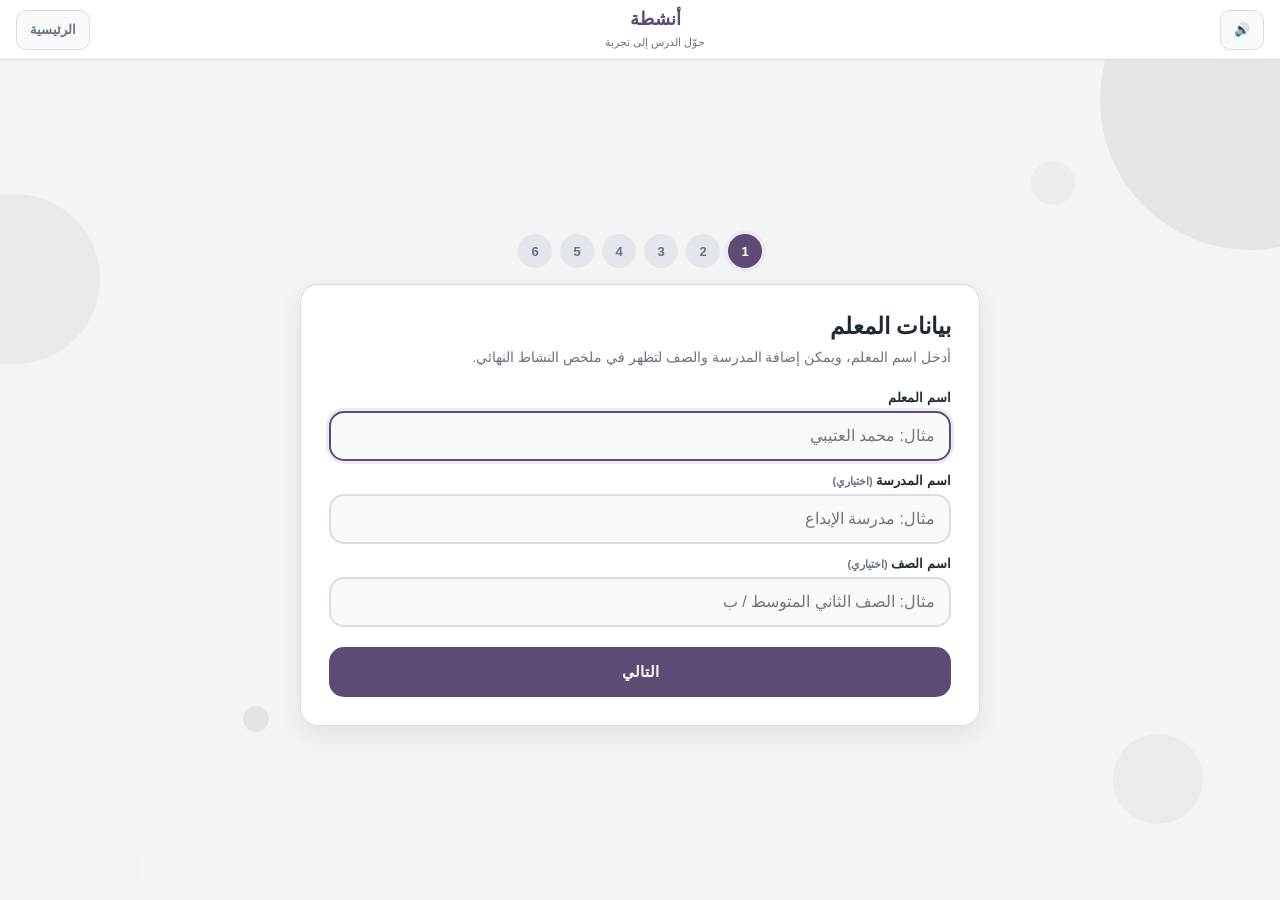
==== activities/letters/index.html @ 23b94d95 "Initial commit" ====
<!doctype html>
<html lang="ar" dir="rtl">
<head>
<meta charset="utf-8">
<meta name="viewport" content="width=device-width,initial-scale=1,viewport-fit=cover">
<title>تحدي الحروف | أنشطة</title>

<!-- الطبقة المشتركة -->
<link rel="stylesheet" href="../../shared/css/base.css">
<link rel="stylesheet" href="../../shared/css/theme.css">
<link rel="stylesheet" href="../../shared/css/components.css">

<!-- أنماط النشاط -->
<link rel="stylesheet" href="style.css">
</head>
<body>
<canvas id="confetti"></canvas>

<header class="app-header">
  <button id="soundBtn" class="icon-btn" type="button">🔊</button>
  <div class="brand"><strong>أنشطة</strong><span>حوّل الدرس إلى تجربة</span></div>
  <button id="homeBtn" class="icon-btn" type="button">الرئيسية</button>
</header>

<!-- ======= الويزارد ======= -->
<section id="wizard" class="screen active">
  <div class="blobs" aria-hidden="true">
    <span class="blob b1"></span><span class="blob b2"></span><span class="blob b3"></span>
    <span class="blob b4"></span><span class="blob b5"></span><span class="blob b6"></span>
  </div>
  <div class="wizard-wrap">
    <div id="steps" class="steps"></div>
    <div class="panel">
      <div id="wc"></div>
      <div id="err" class="error"></div>
      <div id="nav" class="nav"></div>
    </div>
  </div>
</section>

<!-- ======= اللعب ======= -->
<section id="game" class="screen">
  <div class="game-layout">
    <aside class="side">
      <div class="side-title">الفرق والنقاط</div>
      <div id="teacher" class="teacher-name"></div>
      <div id="teams"></div>
    </aside>

    <main class="main">
      <div id="turn" class="turn-bar"></div>

      <div id="boardBox" class="board-card">
        <div class="board-head">
          <h2>اختر حرفًا</h2>
          <span id="progress"></span>
        </div>
        <div id="board" class="letters"></div>
      </div>

      <div id="questionBox" class="question-card">
        <div class="q-top">
          <div>
            <div id="cat" class="q-category"></div>
            <div class="q-hint">تبدأ الإجابة بالحرف المختار</div>
          </div>
          <div id="bigLetter" class="big-letter"></div>
        </div>
        <div id="questionImageWrap" class="question-image-wrap"><img id="questionImage" class="question-image" alt="صورة السؤال"></div>
        <div id="q" class="q-text"></div>
        <div id="timer" class="timer hidden">
          <span>⏱️</span>
          <div class="timer-track"><div id="fill" class="timer-fill"></div></div>
          <b id="timeNum"></b>
        </div>
        <div id="answer" class="answer-box"></div>
        <div class="q-actions has-change">
          <button id="changeQuestion" class="action change-question hidden" type="button">تغيير السؤال</button>
          <button id="reveal" class="action reveal" type="button">إظهار الإجابة</button>
          <button id="correct" class="action correct hidden" type="button">إجابة صحيحة +1</button>
          <button id="wrong" class="action wrong hidden" type="button">إجابة خاطئة 0</button>
        </div>
        <div id="msg" class="result-message"></div>
        <button id="next" class="next hidden" type="button">الحرف التالي ←</button>
      </div>
    </main>

    <aside class="teacher-tools">
      <div class="side-title">أدوات المعلم</div>
      <button id="pause" class="tool-btn" type="button">إيقاف المؤقت</button>
      <button id="add" class="tool-btn" type="button">+10 ثوانٍ</button>
      <button id="reset" class="tool-btn" type="button">إعادة المؤقت</button>
      <div class="tool-label">تغيير الوقت لكل الأسئلة</div>
      <select id="liveTime" class="live-time">
        <option value="0">بدون مؤقت</option>
        <option value="15">15 ثانية</option>
        <option value="20">20 ثانية</option>
        <option value="30">30 ثانية</option>
        <option value="45">45 ثانية</option>
        <option value="60">60 ثانية</option>
      </select>
      <div id="roundInfo" class="round-info"></div>
      <button id="end" class="tool-btn end" type="button">إنهاء النشاط</button>
    </aside>
  </div>
</section>

<!-- ======= النتائج ======= -->
<section id="results" class="screen">
  <div class="blobs" aria-hidden="true">
    <span class="blob b1"></span><span class="blob b2"></span><span class="blob b3"></span>
    <span class="blob b4"></span><span class="blob b5"></span><span class="blob b6"></span>
  </div>
  <div class="results-card">
    <div class="trophy">🏆</div>
    <h1>تقرير النشاط</h1>
    <div class="teacher-highlight"><span>إعداد وتقديم</span><b id="resultTeacher"></b></div>
    <div id="finalMeta" class="final-meta"></div>
    <div id="winner" class="winner"></div>
    <div id="rows" class="results-list"></div>
    <div style="margin:18px 0 10px;text-align:center;color:var(--muted);font-size:13px;"><strong style="display:block;color:var(--primary);margin-bottom:4px;">شكرًا لاستخدام أنشطة</strong>حوّل الدرس إلى تجربة</div>
    <button id="newGame" class="btn btn-primary" type="button">جلسة جديدة</button>
  </div>
</section>

<!-- منطق النشاط -->
<script src="app.js"></script>
</body>
</html>
---- shared/css/base.css ----
/* ============================================================
   base.css — الأساسيات المشتركة بين كل الأنشطة
   ------------------------------------------------------------
   يحتوي لاحقًا على:
   - التصفير (reset) وصندوق القياس
   - تعريفات @font-face من assets/fonts
   - الطباعة الأساسية والاتجاه RTL
   - قواعد الشاشات والحاويات
   ملاحظة: لا يُكتب هنا أي لون صريح — الألوان في theme.css
   ============================================================ */
---- shared/css/theme.css ----
/* ============================================================
   theme.css — هوية أنشطة
   ------------------------------------------------------------
   المصدر الوحيد للألوان والخطوط والزوايا والظلال.
   تبديل الثيم = استبدال هذا الملف بملف من assets/themes
   دون لمس أي قاعدة CSS أخرى.

   يحتوي لاحقًا على:
   - ألوان الهوية: موف غامق، موف باستيل، أخضر سيج، بيج، أبيض
   - الألوان الدلالية: أساسي، ثانوي، نجاح، خطأ، تنبيه
   - لوحة ألوان الفرق
   - سلاسل الخطوط: العناوين والنصوص
   - الزوايا والظلال
   ============================================================ */
---- shared/css/components.css ----
/* ============================================================
   components.css — مكوّنات الواجهة المتكرّرة
   ------------------------------------------------------------
   يحتوي لاحقًا على:
   - الأزرار بأنواعها
   - البطاقات واللوحات
   - الحبوب (pills) وبطاقات الاختيار
   - خطوات الويزارد
   - بطاقات الفرق والنقاط
   - المؤقت وشريط التقدم
   - النوافذ والرسائل
   ملاحظة: كل لون يمرّ عبر متغيّر من theme.css
   ============================================================ */
---- activities/letters/style.css ----
/* ============================================================
   تحدي الحروف — أنماط النشاط
   منقولة كما هي من النسخة النهائية v3 دون تغيير في التصميم أو الهوية.
   ============================================================ */

/* ============ هوية أنشطة — نظام الألوان ============ */
:root{
  --purple:#6B587F; --purple-deep:#4E405F; --navy:#243447; --slate:#536273;
  --sage:#7E9F94; --sand:#EDE7DE;
  --bg:#F3F4F6; --surface:#FFFFFF; --card:#F8F9FB; --border:#D9DEE5;
  --text:#202A35; --muted:#667382; --light:#98A2AE;
  --primary:#5E4B73; --primary-light:#EEEAF3;
  --secondary:#3F6B68; --secondary-light:#E8F0EF;
  --success:#367A55; --success-light:#E7F3EC;
  --danger:#B34A4A; --danger-light:#F9EAEA;
  --warning:#A87724; --warning-light:#F7F0E1;
  --radius:14px; --shadow:0 8px 24px rgba(32,42,53,.09);
  --shadow-soft:0 3px 12px rgba(32,42,53,.06);
  --font-body:"IBM Plex Sans Arabic",Tajawal,"Segoe UI",Tahoma,Arial,sans-serif;
  --font-head:Tajawal,"IBM Plex Sans Arabic","Segoe UI",Tahoma,Arial,sans-serif;
}
*{box-sizing:border-box}
html,body{max-width:100%;overflow-x:hidden}
body{margin:0;font-family:var(--font-body);background:var(--bg);color:var(--text);
  min-height:100vh;min-height:100dvh;padding-bottom:env(safe-area-inset-bottom,0)}
button,input,select{font:inherit;max-width:100%}
button{cursor:pointer;-webkit-appearance:none;appearance:none;border:0;
  touch-action:manipulation;-webkit-tap-highlight-color:transparent}
.hidden{display:none !important}

/* العناوين بخط Tajawal */
.brand strong,.title,.q-text,.big-letter,.letter,.team-score,
.results-card h1,.winner,.board-head h2,.turn-bar,.choice b,.btn-start{font-family:var(--font-head)}

/* ============ الأشكال الزخرفية — شاشات الإعداد والملخص والنتائج فقط ============ */
.blobs{position:absolute;inset:0;overflow:hidden;pointer-events:none;z-index:0}
.blob{position:absolute;border-radius:50%;opacity:.08}
.blob.b1{width:300px;height:300px;background:var(--navy);
  inset-inline-start:-120px;top:-110px;opacity:.07}
.blob.b2{width:170px;height:170px;background:var(--sage);
  inset-inline-end:-70px;top:16%;opacity:.10}
.blob.b3{width:240px;height:240px;background:var(--sand);
  inset-inline-end:-100px;bottom:-90px;opacity:.080}
.blob.b4{width:90px;height:90px;background:var(--purple);
  inset-inline-start:6%;bottom:9%;opacity:.06}
.blob.b5{width:44px;height:44px;background:var(--sage);
  inset-inline-start:16%;top:12%;opacity:.08}
.blob.b6{width:26px;height:26px;background:var(--navy);
  inset-inline-end:19%;bottom:20%;opacity:.08}

/* ============ الهيدر ============ */
.app-header{height:60px;background:var(--surface);border-bottom:1px solid var(--border);
  display:flex;align-items:center;justify-content:space-between;padding:0 16px;
  position:sticky;top:0;z-index:30;padding-top:env(safe-area-inset-top,0);
  height:calc(60px + env(safe-area-inset-top,0))}
.brand{text-align:center;line-height:1.25}
.brand strong{display:block;color:var(--primary);font-size:18px;font-weight:900}
.brand span{color:var(--muted);font-size:11px}
.icon-btn{background:var(--card);border:1px solid var(--border);border-radius:10px;
  padding:9px 13px;color:var(--muted);font-weight:700;font-size:13px;min-height:40px}
.icon-btn:hover{border-color:var(--primary);color:var(--primary)}

/* ============ الشاشات ============ */
.screen{display:none}
.screen.active{display:block}
#wizard.active{display:flex;min-height:calc(100vh - 60px);min-height:calc(100dvh - 60px);
  align-items:center;justify-content:center;padding:20px 16px;position:relative;overflow:hidden}
#results.active{display:flex;min-height:calc(100vh - 60px);min-height:calc(100dvh - 60px);
  align-items:center;justify-content:center;padding:22px 16px;position:relative;overflow:hidden}

/* ============ الويزارد ============ */
.wizard-wrap{width:min(680px,100%);position:relative;z-index:1}
.steps{display:flex;justify-content:center;gap:8px;margin-bottom:16px;flex-wrap:wrap}
.step-dot{width:34px;height:34px;border-radius:50%;display:grid;place-items:center;
  background:#E3E7EC;color:var(--muted);font-weight:900;font-size:13px;transition:.2s}
.step-dot.active{background:var(--primary);color:#fff;box-shadow:0 0 0 4px var(--primary-light)}
.step-dot.done{background:var(--sage);color:#2F4A41}
.panel{background:var(--surface);border:1px solid var(--border);border-radius:18px;
  box-shadow:var(--shadow);padding:28px}
.title{font-size:23px;font-weight:900;margin-bottom:6px}
.subtitle{color:var(--muted);font-size:14px;line-height:1.7;margin-bottom:20px}
.error{display:none;background:var(--danger-light);border:1px solid var(--danger);
  color:var(--danger);padding:10px 14px;border-radius:10px;font-weight:800;
  font-size:13px;margin-top:12px}
.error.show{display:block}

input[type=text]{width:100%;padding:14px;border:2px solid var(--border);border-radius:15px;
  background:var(--card);font-size:16px;outline:none;color:var(--text)}
input[type=text]:focus{border-color:var(--primary);box-shadow:0 0 0 3px var(--primary-light)}

/* بطاقات الاختيار — المرحلة */
.cards{display:grid;grid-template-columns:repeat(2,1fr);gap:10px}
.choice{padding:18px 12px;border:2px solid var(--border);background:var(--card);
  border-radius:18px;text-align:center;transition:.18s;color:var(--text)}
.choice b{font-size:17px;font-weight:900;color:var(--primary);display:block}
.choice small{color:var(--muted);font-size:11px;display:block;margin-top:3px}
.choice:hover{border-color:var(--primary);background:var(--primary-light)}
.choice.selected{border-color:var(--primary);background:var(--primary-light);
  box-shadow:0 0 0 3px rgba(31,95,122,.14)}

/* المجالات */
.category-grid{display:grid;grid-template-columns:repeat(3,1fr);gap:9px}
.cat-choice{padding:13px 10px;border:2px solid var(--border);border-radius:15px;
  background:var(--card);font-weight:800;color:var(--muted);font-size:13px;transition:.18s}
.cat-choice:hover{border-color:var(--secondary);color:var(--secondary)}
.cat-choice.selected{border-color:var(--secondary);background:var(--secondary-light);color:var(--secondary)}
.count-line{margin-top:12px;color:var(--muted);font-size:13px;font-weight:700}
.count-line b{color:var(--primary);font-size:16px}

/* الفرق والألوان */
.pills{display:flex;flex-wrap:wrap;gap:8px}
.pill{padding:10px 15px;border:2px solid var(--border);border-radius:16px;
  background:var(--card);color:var(--muted);font-weight:800;font-size:14px;transition:.18s}
.pill:hover{border-color:var(--primary);color:var(--primary)}
.pill.selected{border-color:var(--primary);background:var(--primary-light);color:var(--primary)}
.team-config{display:grid;gap:11px;margin-top:14px}
.team-config-row{padding:13px;border:1px solid var(--border);border-radius:13px;background:var(--card)}
.team-input{display:flex;gap:10px;align-items:center;margin-bottom:10px}
.badge{width:40px;height:40px;border-radius:11px;display:grid;place-items:center;
  font-size:19px;flex-shrink:0}
.team-input input{flex:1;border:1px solid var(--border);padding:10px 12px;border-radius:10px;
  background:var(--surface);font-weight:800;font-size:15px;outline:none;color:var(--text)}
.team-input input:focus{border-color:var(--primary)}
.palette{display:flex;gap:8px;flex-wrap:wrap}
.swatch{width:34px;height:34px;border-radius:50%;border:3px solid transparent;transition:.16s;padding:0}
.swatch:hover:not(:disabled){transform:scale(1.12)}
.swatch.selected{border-color:#fff;box-shadow:0 0 0 3px var(--text)}
.swatch:disabled{opacity:.22;cursor:not-allowed}

/* الملخص */
.summary{display:grid;gap:9px;margin-bottom:18px}
.summary-row{display:flex;justify-content:space-between;align-items:center;gap:12px;
  padding:12px 15px;background:var(--card);border:1px solid var(--border);border-radius:11px;font-size:14px}
.summary-row span{color:var(--muted);font-weight:700;white-space:nowrap}
.summary-row b{text-align:left;font-weight:900}

/* الأزرار */
.nav{display:flex;gap:10px;margin-top:20px}
.btn{border-radius:15px;padding:14px 20px;font-weight:900;font-size:15px;transition:.18s;min-height:50px}
.btn-primary{background:var(--primary);color:#fff;flex:1}
.btn-primary:hover{background:#4E405F}
.btn-secondary{background:var(--card);border:1px solid var(--border);color:var(--muted)}
.btn-secondary:hover{border-color:var(--primary);color:var(--primary)}
/* زر البدء بالموف الغامق حسب الهوية */
.btn-start{width:100%;background:var(--primary);color:#fff;font-size:18px;padding:18px;
  box-shadow:0 5px 16px rgba(94,75,115,.24)}
.btn-start:hover{background:#4E405F}

/* ============ شاشة اللعب ============ */
.game-layout{display:grid;grid-template-columns:225px minmax(0,1fr) 205px;gap:13px;
  padding:13px;align-items:start;padding-bottom:calc(13px + env(safe-area-inset-bottom,0))}
.side,.teacher-tools{background:var(--surface);border:1px solid var(--border);
  border-radius:16px;padding:14px;box-shadow:var(--shadow-soft);position:sticky;top:75px;min-width:0}
.side-title{font-size:12px;color:var(--muted);font-weight:900;margin-bottom:11px;letter-spacing:.4px}
.teacher-name{font-size:11px;color:var(--primary);background:var(--primary-light);
  padding:9px;border-radius:9px;margin-bottom:11px;font-weight:800;line-height:1.5}
.team-card{padding:11px;border-radius:12px;margin-bottom:9px;border:2px solid transparent;transition:.2s}
.team-card.current{border-color:currentColor;box-shadow:0 3px 12px rgba(23,32,51,.1)}
.team-line{display:flex;gap:7px;align-items:center;font-size:13px;font-weight:900}
.team-score{text-align:center;font-size:29px;font-weight:900;margin-top:4px}

.main{display:grid;gap:11px;min-width:0}
.turn-bar{padding:13px 16px;background:var(--primary-light);border:2px solid var(--primary);
  border-radius:12px;font-weight:900;color:var(--primary);font-size:15px}
.board-card,.question-card{background:var(--surface);border:1px solid var(--border);
  border-radius:16px;padding:18px;box-shadow:var(--shadow-soft);min-width:0}
.board-head{display:flex;align-items:center;justify-content:space-between;margin-bottom:14px;gap:10px}
.board-head h2{margin:0;font-size:17px;font-weight:900}
.board-head span{font-size:12px;color:var(--muted);font-weight:700}
.letters{display:grid;grid-template-columns:repeat(7,1fr);gap:8px}
.letter{aspect-ratio:1;border:2px solid var(--border);border-radius:15px;background:var(--card);
  color:var(--primary);font-size:23px;font-weight:900;transition:.16s}
.letter:hover:not(:disabled){border-color:var(--primary);background:var(--primary-light);transform:translateY(-2px)}
.letter:disabled{cursor:default}
.letter.closed{background:#E2E6EA !important;border-color:#AEB7C0 !important;color:#697480 !important}

#questionBox{display:none}
#questionBox.show{display:block}
.q-top{display:flex;justify-content:space-between;align-items:center;gap:12px}
.q-category{font-size:12px;color:var(--muted);font-weight:800}
.q-hint{font-size:11px;color:var(--light)}
.big-letter{width:56px;height:56px;border-radius:18px;background:var(--primary);color:#fff;
  display:grid;place-items:center;font-size:30px;font-weight:900;flex-shrink:0;
  box-shadow:0 4px 14px rgba(94,75,115,.30)}
.q-text{font-size:clamp(18px,2.4vw,26px);font-weight:900;text-align:center;
  line-height:1.6;padding:18px 4px;overflow-wrap:anywhere}
.timer{display:flex;gap:9px;align-items:center;margin:4px 0 14px}
.timer-track{height:9px;background:var(--border);border-radius:10px;overflow:hidden;flex:1}
.timer-fill{height:100%;background:var(--success);width:100%;transition:width 1s linear}
.timer-fill.warn{background:var(--warning)}
.timer-fill.danger{background:var(--danger)}
.timer b{font-size:14px;font-weight:900;min-width:46px}
.answer-box{display:none;background:var(--secondary-light);border:2px solid var(--secondary);
  color:var(--secondary);padding:14px;border-radius:11px;text-align:center;
  font-weight:900;margin-bottom:11px;font-size:17px}
.answer-box.show{display:block}
.q-actions{display:grid;grid-template-columns:1fr 1fr;gap:9px}
.action{padding:15px;border-radius:11px;font-weight:900;font-size:15px;transition:.18s;min-height:52px}
.reveal{background:var(--primary);color:#fff}
.reveal:hover{background:#4E405F}
.correct{background:var(--success);color:#fff}
.correct:hover{background:#315957}
.wrong{background:var(--danger-light);border:2px solid var(--danger);color:var(--danger)}
.wrong:hover{background:var(--danger);color:#fff}
.next{width:100%;background:var(--secondary);color:#fff;margin-top:10px;
  padding:15px;border-radius:13px;font-weight:900;font-size:15px;min-height:52px}
.next:hover{background:#315957}
.result-message{display:none;padding:12px;border-radius:10px;text-align:center;
  font-weight:900;margin-top:10px;font-size:14px}
.result-message.show{display:block}
.result-message.good{background:var(--success-light);color:var(--success)}
.result-message.bad{background:var(--danger-light);color:var(--danger)}

.tool-btn{width:100%;padding:11px;border:1px solid var(--border);border-radius:10px;
  background:var(--card);margin-bottom:8px;color:var(--muted);font-weight:800;
  font-size:13px;transition:.18s;min-height:44px}
.tool-btn:hover{border-color:var(--primary);color:var(--primary)}
.tool-btn.end{color:var(--danger);border-color:var(--danger);background:var(--danger-light)}
.tool-btn.end:hover{background:var(--danger);color:#fff}
.tool-label{font-size:11px;color:var(--muted);font-weight:800;margin:10px 0 6px}
.live-time{width:100%;padding:11px;border:1px solid var(--border);border-radius:10px;
  background:var(--card);color:var(--text);font-weight:700}
.round-info{margin:11px 0;padding:10px;background:var(--card);border:1px solid var(--border);
  border-radius:10px;font-size:12px;color:var(--muted);font-weight:700;line-height:1.6}

/* ============ النتائج ============ */
.results-card{width:min(660px,100%);padding:34px 28px;text-align:center;background:var(--surface);
  border:1px solid var(--border);border-radius:18px;box-shadow:var(--shadow);
  position:relative;z-index:1}
.trophy{font-size:58px}
.results-card h1{margin:8px 0;font-size:26px;font-weight:900}
.winner{color:var(--primary);font-size:20px;font-weight:900;margin-bottom:18px}
.results-list{display:grid;gap:9px;margin-bottom:20px}
.result-row{display:grid;grid-template-columns:46px 1fr 92px;align-items:center;
  padding:13px;border:1px solid var(--border);border-radius:12px;background:var(--card);text-align:right}
.result-row.first{background:var(--warning-light);border-color:var(--warning)}

canvas#confetti{position:fixed;inset:0;pointer-events:none;z-index:100;display:none}

/* ============ الاستجابة ============ */
@media(max-width:930px){
  .game-layout{grid-template-columns:1fr}
  .main{order:-1}
  .side,.teacher-tools{position:static}
}
@media(max-width:560px){
  .panel{padding:20px 15px}
  .cards{grid-template-columns:1fr}
  .category-grid{grid-template-columns:1fr 1fr}
  .letters{grid-template-columns:repeat(5,1fr);gap:6px}
  .letter{font-size:20px}
  .q-actions{grid-template-columns:1fr}
  .reveal{grid-column:auto}
  .game-layout{padding:9px}
  .board-card,.question-card{padding:14px}
  .brand strong{font-size:15px}
  .results-card{padding:24px 16px}
}

/* ============ إضافات التوثيق والملخص ============ */
.teacher-fields{display:grid;gap:12px}
.field-label{display:block;font-size:13px;font-weight:900;color:var(--text);margin-bottom:6px}
.field-label .optional{font-weight:700;color:var(--muted);font-size:11px}
.category-toolbar{display:flex;align-items:center;justify-content:space-between;gap:10px;margin-bottom:12px;flex-wrap:wrap}
.select-all-btn{padding:9px 14px;border:1px solid var(--primary);border-radius:10px;background:var(--primary-light);color:var(--primary);font-weight:900}
.select-all-btn:hover{background:var(--primary);color:#fff}
.summary{direction:rtl}
.summary-row{display:grid!important;grid-template-columns:minmax(120px,34%) minmax(0,1fr);align-items:start!important;text-align:right!important}
.summary-row span,.summary-row b{text-align:right!important;white-space:normal!important;line-height:1.6}
.summary-row b{overflow-wrap:anywhere}
.question-image-wrap{display:none;justify-content:center;align-items:center;margin:12px auto 4px;min-height:120px}
.question-image-wrap.show{display:flex}
.question-image{display:block;max-width:min(320px,84%);max-height:180px;object-fit:contain;background:#fff;border:1px solid var(--border);border-radius:14px;padding:14px;box-shadow:var(--shadow-soft)}
.final-meta{display:grid;grid-template-columns:repeat(3,1fr);gap:9px;margin:14px 0 18px}
.final-meta-card{background:var(--card);border:1px solid var(--border);border-radius:12px;padding:11px;text-align:right}
.final-meta-card span{display:block;color:var(--muted);font-size:11px;font-weight:800;margin-bottom:4px}
.final-meta-card b{display:block;color:var(--text);font-size:14px;line-height:1.5;overflow-wrap:anywhere}
.teacher-highlight{margin:12px 0 16px;padding:16px;background:var(--primary-light);border:2px solid var(--primary);border-radius:14px;text-align:center}
.teacher-highlight span{display:block;color:var(--muted);font-size:12px;font-weight:800}
.teacher-highlight b{display:block;color:var(--primary);font-size:24px;font-weight:900;margin-top:4px}
.activity-proof{margin-top:14px;color:var(--muted);font-size:12px;line-height:1.7}
@media(max-width:560px){
  .final-meta{grid-template-columns:1fr}
  .summary-row{grid-template-columns:1fr}
}


.change-question{background:var(--card);border:2px solid var(--warning);color:var(--warning)}
.change-question:hover{background:var(--warning);color:#fff}
.q-actions.has-change{grid-template-columns:minmax(0,.8fr) minmax(0,1.2fr)}
@media(max-width:560px){
  .q-actions.has-change{grid-template-columns:1fr}
}
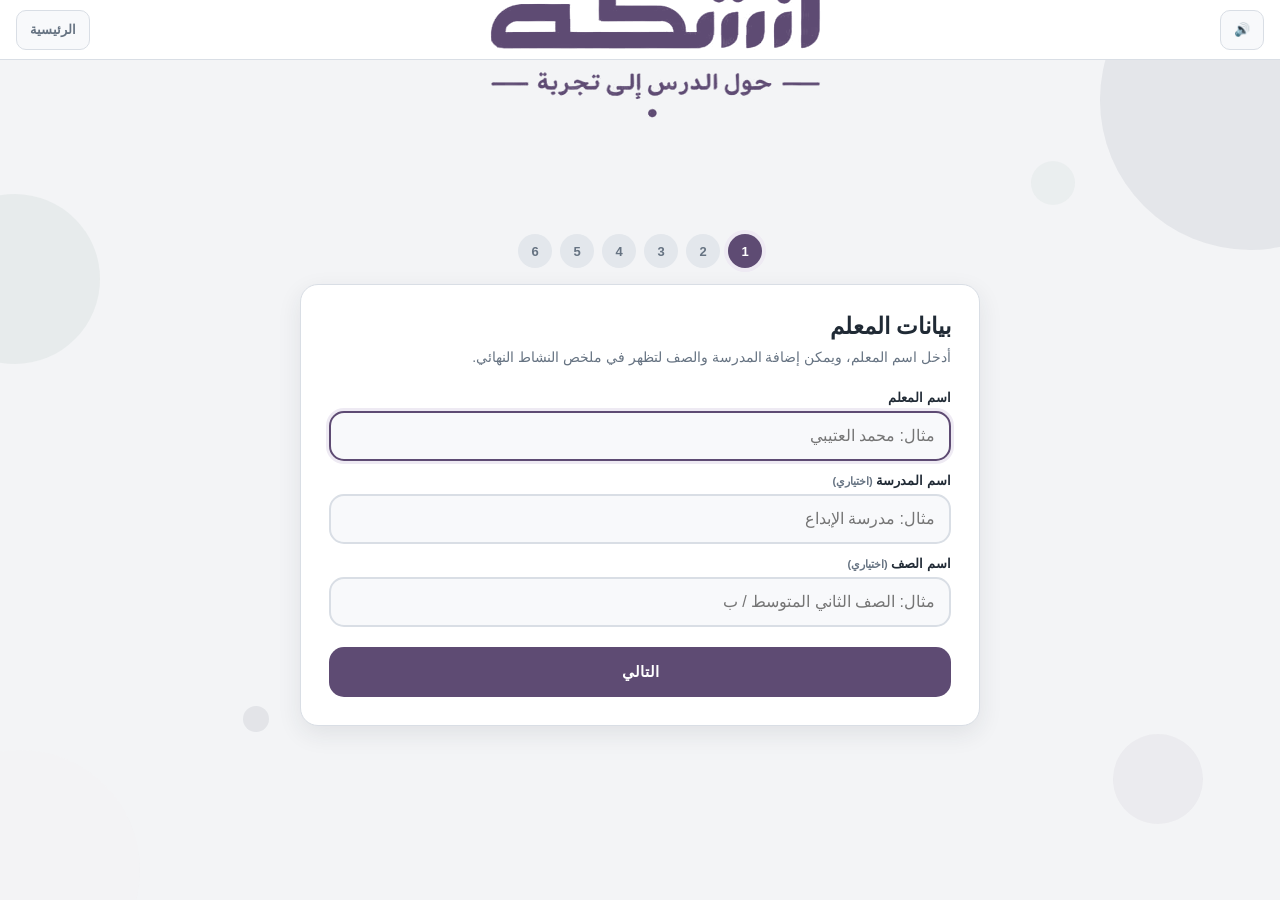
==== commit e7f41581: "Use brand logo in activity header" ====
--- a/activities/letters/index.html
+++ b/activities/letters/index.html
@@ -18,7 +18,7 @@
 
 <header class="app-header">
   <button id="soundBtn" class="icon-btn" type="button">🔊</button>
-  <div class="brand"><strong>أنشطة</strong><span>حوّل الدرس إلى تجربة</span></div>
+  <div class="brand"><img class="brand-logo" src="../../assets/anshita-logo.svg" width="331" height="181" alt="شعار أنشطة — حوّل الدرس إلى تجربة"></div>
   <button id="homeBtn" class="icon-btn" type="button">الرئيسية</button>
 </header>
 
